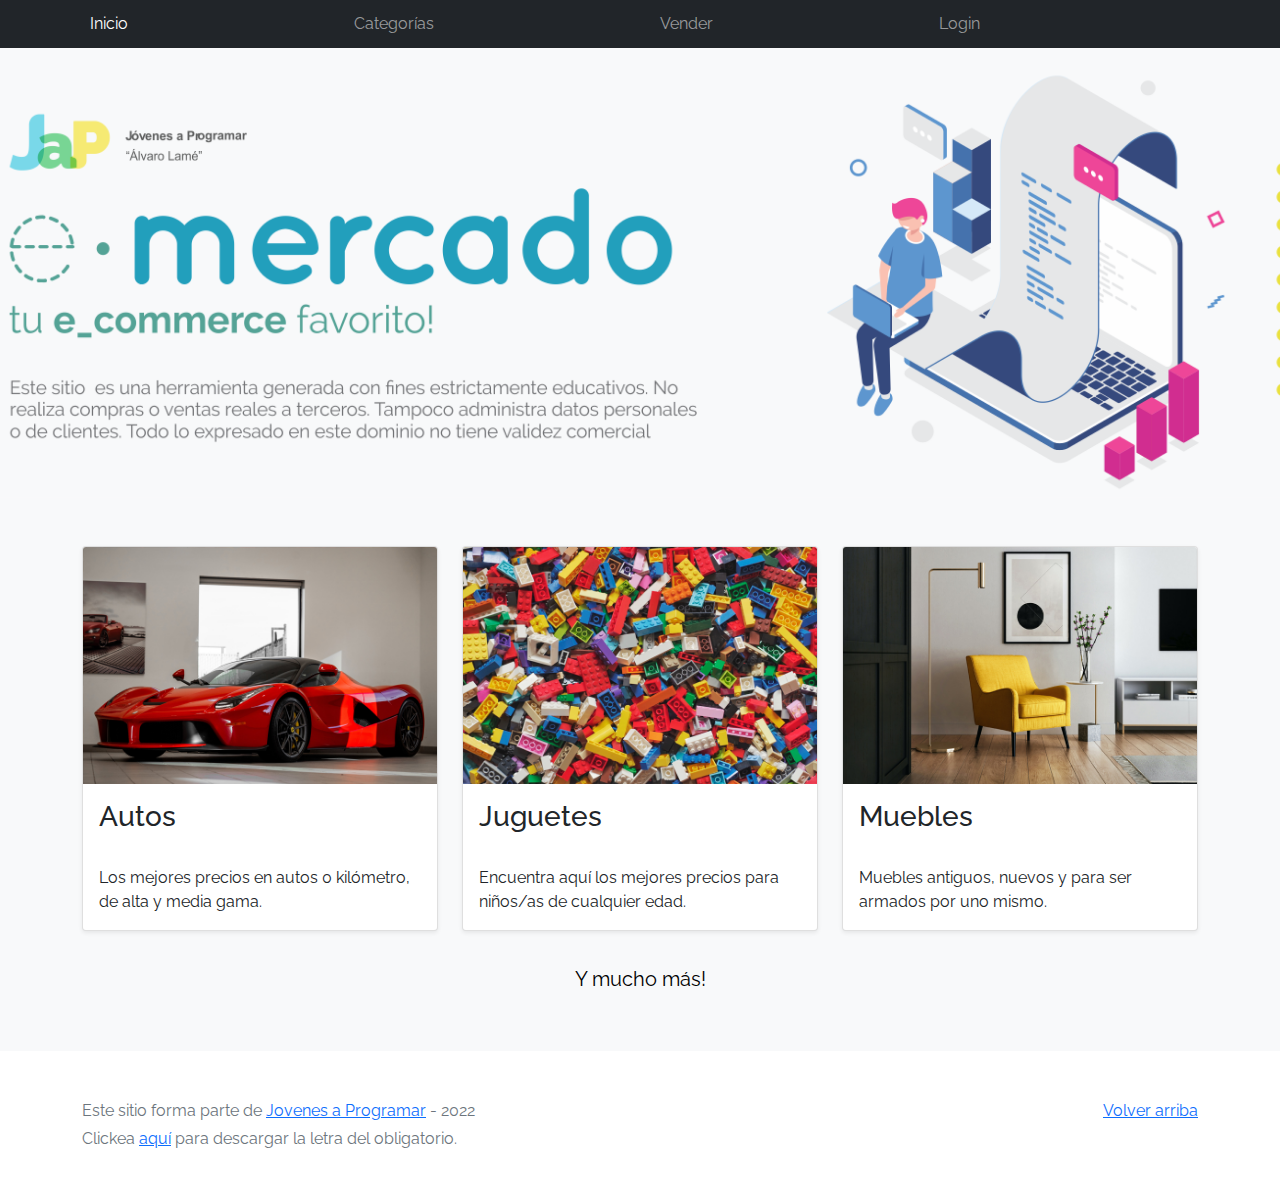
==== index.html @ 1157861d "Agregado de estilos" ====
<!DOCTYPE html>
<html lang="es">

<head>
  <meta http-equiv="Content-Type" content="text/html; charset=UTF-8">
  <meta name="viewport" content="width=device-width, initial-scale=1, shrink-to-fit=no">
  <title>eMercado - Todo lo que busques está aquí</title>

  <link href="https://fonts.googleapis.com/css?family=Raleway:300,300i,400,400i,700,700i,900,900i" rel="stylesheet">
  <link href="css/bootstrap.min.css" rel="stylesheet">
  <link href="css/styles.css" rel="stylesheet">
</head>

<body>
  <nav class="navbar navbar-expand-lg navbar-dark bg-dark p-1">
    <div class="container">
      <button class="navbar-toggler" type="button" data-bs-toggle="collapse" data-bs-target="#navbarNav"
        aria-controls="navbarNav" aria-expanded="false" aria-label="Toggle navigation">
        <span class="navbar-toggler-icon"></span>
      </button>
      <div class="collapse navbar-collapse" id="navbarNav">
        <ul class="navbar-nav w-100 justify-content-between">
          <li class="nav-item">
            <a class="nav-link active" href="index.html">Inicio</a>
          </li>
          <li class="nav-item">
            <a class="nav-link" href="categories.html">Categorías</a>
          </li>
          <li class="nav-item">
            <a class="nav-link" href="sell.html">Vender</a>
          </li>
          <li class="nav-item">
            <a class="nav-link" href="login.html">Login</a>
          </li>
          <li class="nav-item">
          </li>
        </ul>
      </div>
    </div>
  </nav>
  <main>
    <div class="jumbotron text-center"></div>
    <div class="album py-5 bg-light">
      <div class="container">
        <div class="row">
          <div class="col-md-4">
            <div class="card mb-4 shadow-sm custom-card cursor-active" id="autos">
              <img class="bd-placeholder-img card-img-top" src="img/cars_index.jpg"
                alt="Imgagen representativa de la categoría 'Autos'">
              <h3 class="m-3">Autos</h3>
              <div class="card-body">
                <p class="card-text">Los mejores precios en autos 0 kilómetro, de alta y media gama.</p>
              </div>
            </div>
          </div>
          <div class="col-md-4">
            <div class="card mb-4 shadow-sm custom-card cursor-active" id="juguetes">
              <img class="bd-placeholder-img card-img-top" src="img/toys_index.jpg"
                alt="Imgagen representativa de la categoría 'Juguetes'">
              <h3 class="m-3">Juguetes</h3>
              <div class="card-body">
                <p class="card-text">Encuentra aquí los mejores precios para niños/as de cualquier edad.</p>
              </div>
            </div>
          </div>
          <div class="col-md-4">
            <div class="card mb-4 shadow-sm custom-card cursor-active" id="muebles">
              <img class="bd-placeholder-img card-img-top" src="img/furniture_index.jpg"
                alt="Imgagen representativa de la categoría 'Muebles'">
              <h3 class="m-3">Muebles</h3>
              <div class="card-body">
                <p class="card-text">Muebles antiguos, nuevos y para ser armados por uno mismo.</p>
              </div>
            </div>
          </div>
        </div>
        <div class="row">
          <a class="btn btn-light btn-lg btn-block" href="categories.html">Y mucho más!</a>
        </div>
      </div>
    </div>
  </main>
  <footer class="text-muted">
    <div class="container">
      <p class="float-end">
        <a href="#">Volver arriba</a>
      </p>
      <p>Este sitio forma parte de <a href="https://jovenesaprogramar.edu.uy/" target="_blank">Jovenes a Programar</a> -
        2022</p>
      <p>Clickea <a target="_blank" href="Letra.pdf">aquí</a> para descargar la letra del obligatorio.</p>
    </div>
  </footer>
  <script src="js/bootstrap.bundle.min.js"></script>
  <script src="js/index.js"></script>
  <script src="js/init.js"></script>
</body>

</html>
---- css/styles.css ----
.jumbotron,
.card-body,
.container,
.site-header {
  font-family: 'Raleway', serif !important;
}

.jumbotron .display-4 {
  font-weight: bold;
}

nav a {
  text-decoration: none;
}

.bd-placeholder-img {
  font-size: 1.125rem;
  text-anchor: middle;
  -webkit-user-select: none;
  -moz-user-select: none;
  -ms-user-select: none;
  user-select: none;
}

@media (min-width: 768px) {
  .bd-placeholder-img-lg {
    font-size: 3.5rem;
  }
}

.jumbotron {
  height: 50vh;
  padding: 5em inherit;
  margin-bottom: 0;
  background-color: #53C0FB;
  background: url('../img/cover_back.png');
  background-size: cover;
  background-position: center;
  background-repeat: no-repeat;
  color: black;
  font-weight: bold;
}

@media (min-width: 768px) {
  .jumbotron {
    padding-top: 6rem;
    padding-bottom: 6rem;
  }
}

.jumbotron p:last-child {
  margin-bottom: 0;
}

.jumbotron-heading {
  font-weight: 300;
}

.jumbotron .container {
  max-width: 40rem;
  background-color: rgba(255, 255, 255, 0.5);
  border-radius: 10px;
  text-shadow: 1px 1px 2px grey;
}

.jumbotron .lead {
  font-size: 38px;
}

footer {
  padding-top: 3rem;
  padding-bottom: 3rem;
}

footer p {
  margin-bottom: .25rem;
}

.site-header a {
  color: white;
  transition: ease-in-out color .15s;
}

.site-header .dropdown-menu a {
  color: black;
}

.dropzone {
  border: 2px dashed #0087F7;
  border-radius: 5px;
  background: white;
}

.img-fit {
  max-height: 100%;
}

.alert {
  position: fixed;
  top: 80px;
  width: 50%;
  left: 50%;
  transform: translate(-50%, 0);
}

.lds-ring {
  display: inline-block;
  position: relative;
  width: 64px;
  height: 64px;
  top: 50%;
  left: 50%;
}

.cursor-active {
  cursor: pointer;
}

.left {
  float: left;
  padding: 4px;
  background-color: rgba(255, 255, 255, 0.5);
}

.lds-ring div {
  box-sizing: border-box;
  display: block;
  position: absolute;
  width: 51px;
  height: 51px;
  margin: 6px;
  border: 6px solid #fff;
  border-radius: 50%;
  animation: lds-ring 1.2s cubic-bezier(0.5, 0, 0.5, 1) infinite;
  border-color: #fff transparent transparent transparent;
}

.lds-ring div:nth-child(1) {
  animation-delay: -0.45s;
}

.lds-ring div:nth-child(2) {
  animation-delay: -0.3s;
}

.lds-ring div:nth-child(3) {
  animation-delay: -0.15s;
}

@keyframes lds-ring {
  0% {
    transform: rotate(0deg);
  }

  100% {
    transform: rotate(360deg);
  }
}

.signin {
  width: 100%;
  max-width: 330px;
  padding: 15px;
  margin: auto;
}

#spinner-wrapper {
  position: fixed;
  background-color: rgba(0, 0, 0, 0.5);
  width: 100%;
  height: 100%;
  top: 0;
  left: 0;
  z-index: 1021;
  display: none;
}

main {
  min-height: calc(100vh - 210px);
}

a.custom-card,
a.custom-card:hover {
  color: inherit;
  text-decoration: inherit;
}

.checked {
  color: orange;
}

#fieldEmail{
  padding: 1rem;
}

#fieldContrasenia{
  padding: 1rem;
}

#btnLogin{
  margin: 30px;
  margin-top: -15px;
}

#button1{
  margin: 30px;
}

#button2{
  margin: 30px;
}
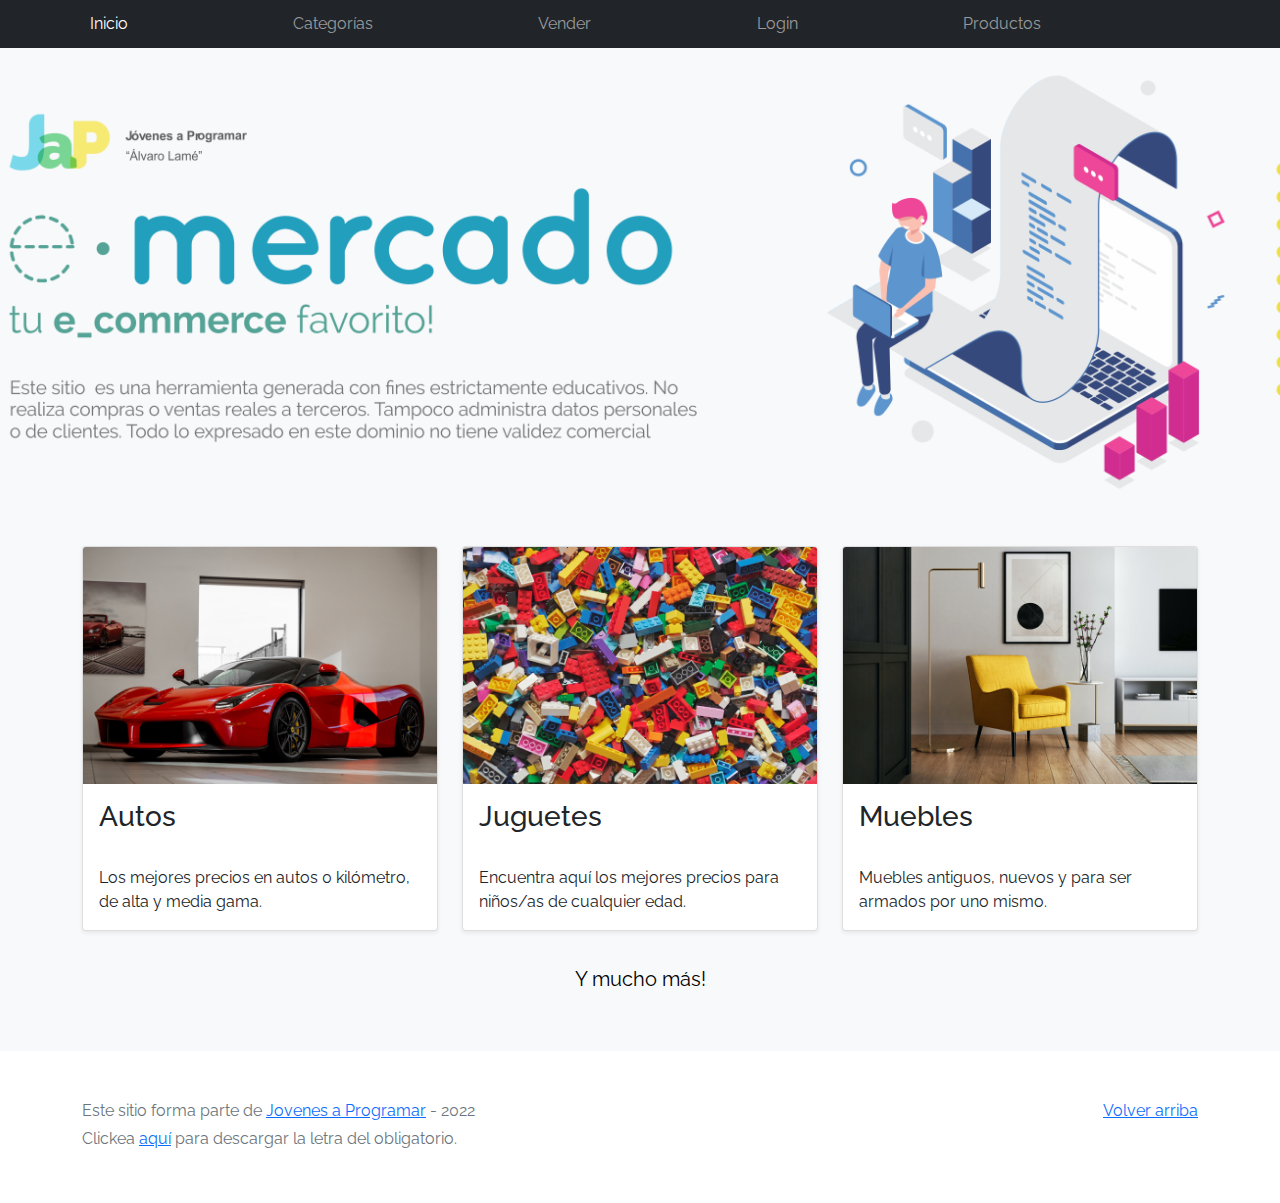
==== commit 670dc7e1: "Listado de productos" ====
--- a/index.html
+++ b/index.html
@@ -31,6 +31,9 @@
           </li>
           <li class="nav-item">
             <a class="nav-link" href="login.html">Login</a>
+          </li>
+          <li class="nav-item">
+            <a class="nav-link" href="products.html">Productos</a>
           </li>
           <li class="nav-item">
           </li>
--- a/css/styles.css
+++ b/css/styles.css
@@ -208,4 +208,8 @@
 
 #button2{
   margin: 30px;
+}
+
+#subtitulo{
+  text-align: center;
 }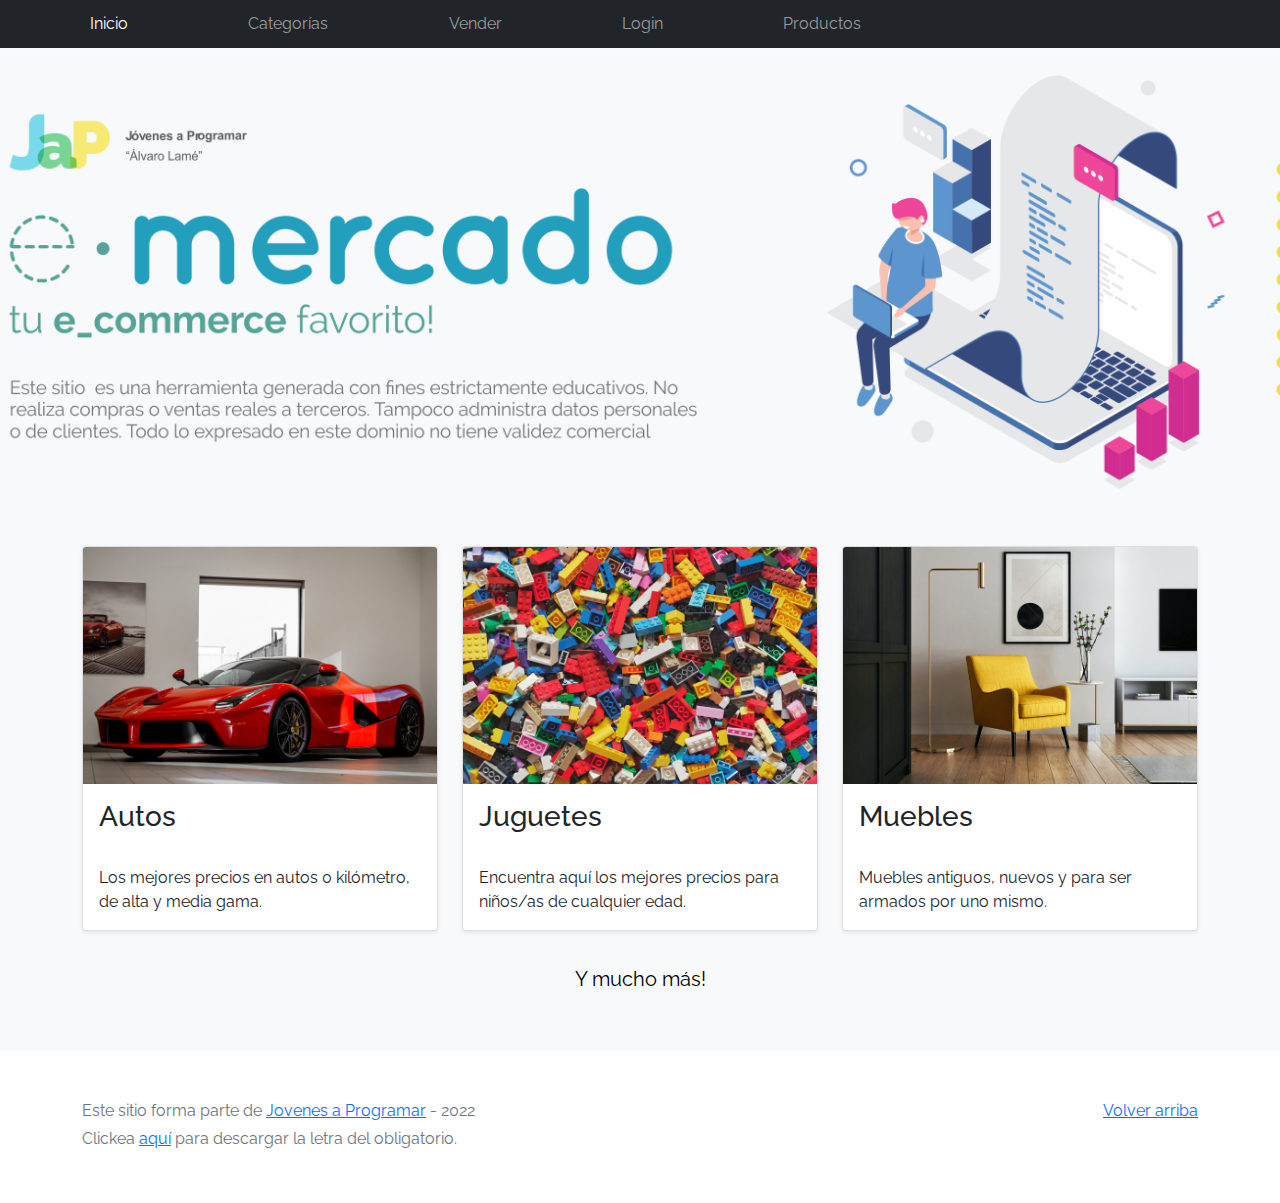
==== commit eced7fac: "Agregado de funcionalidades y correcciones" ====
--- a/index.html
+++ b/index.html
@@ -9,6 +9,7 @@
   <link href="https://fonts.googleapis.com/css?family=Raleway:300,300i,400,400i,700,700i,900,900i" rel="stylesheet">
   <link href="css/bootstrap.min.css" rel="stylesheet">
   <link href="css/styles.css" rel="stylesheet">
+  
 </head>
 
 <body>
@@ -34,6 +35,12 @@
           </li>
           <li class="nav-item">
             <a class="nav-link" href="products.html">Productos</a>
+          </li>
+          <li class="nav-item">
+            <a class="nav-link" href="products.html"></a>
+          </li>
+          <li class="nav-item" id="usrName">
+            
           </li>
           <li class="nav-item">
           </li>
@@ -96,6 +103,7 @@
   <script src="js/bootstrap.bundle.min.js"></script>
   <script src="js/index.js"></script>
   <script src="js/init.js"></script>
+  
 </body>
 
 </html>--- a/css/styles.css
+++ b/css/styles.css
@@ -212,4 +212,9 @@
 
 #subtitulo{
   text-align: center;
+}
+
+.nav-item a{
+  color: white;
+  transition: ease-in-out color .5s;
 }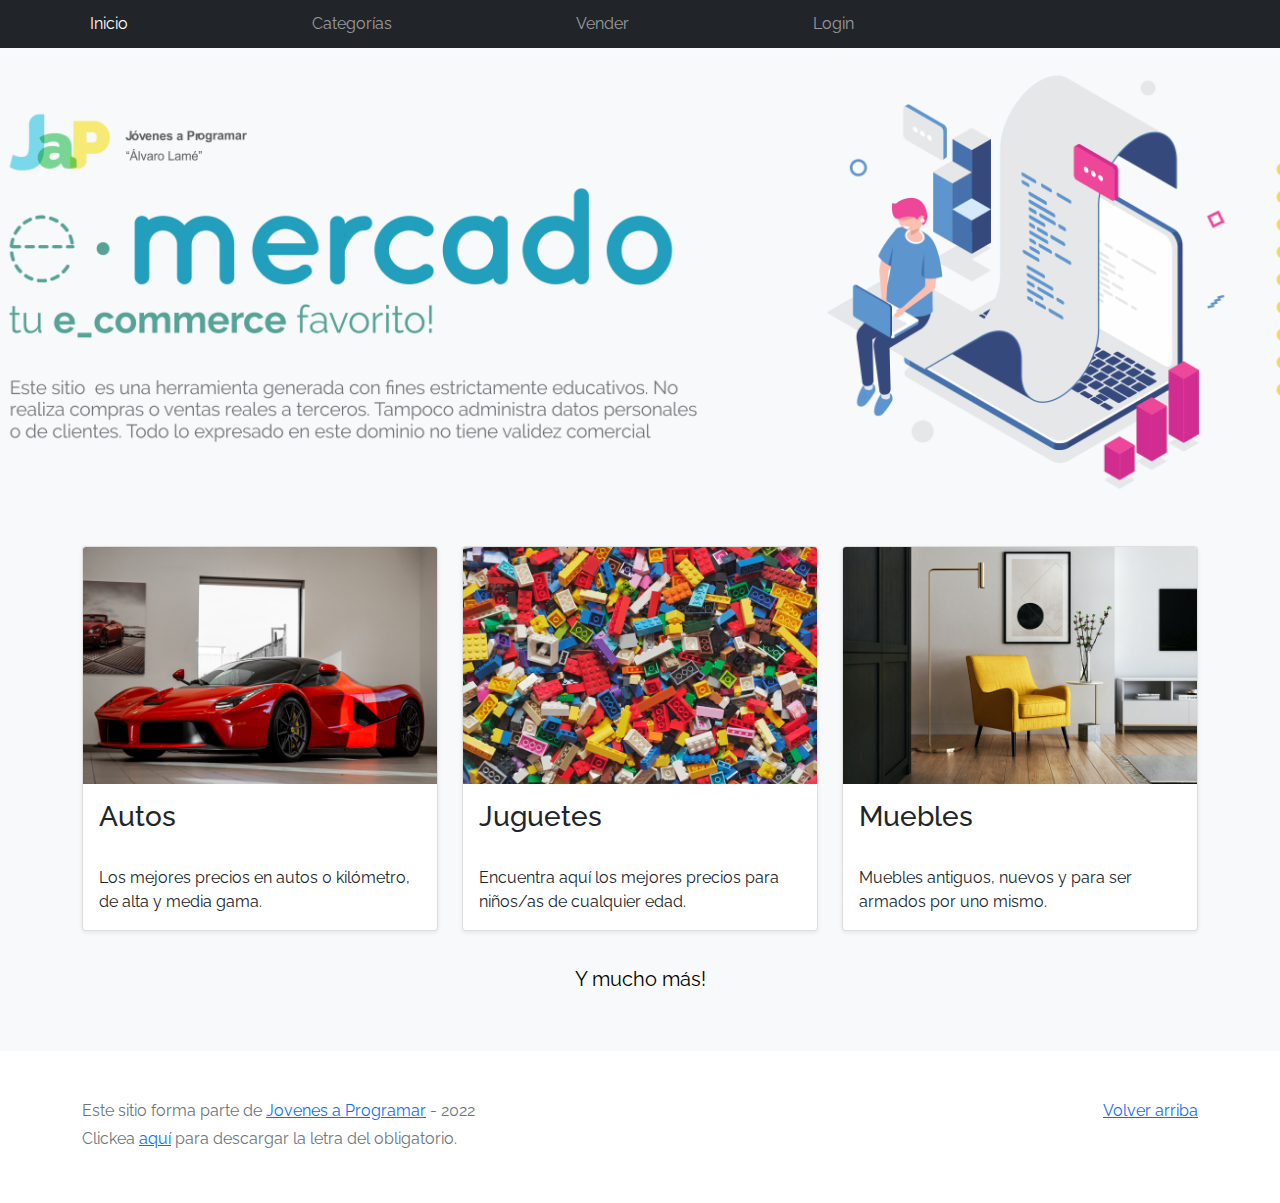
==== commit f4b025fa: "modificacion de header" ====
--- a/index.html
+++ b/index.html
@@ -33,12 +33,9 @@
           <li class="nav-item">
             <a class="nav-link" href="login.html">Login</a>
           </li>
-          <li class="nav-item">
+          <!--<li class="nav-item">
             <a class="nav-link" href="products.html">Productos</a>
-          </li>
-          <li class="nav-item">
-            <a class="nav-link" href="products.html"></a>
-          </li>
+          </li><!-->
           <li class="nav-item" id="usrName">
             
           </li>
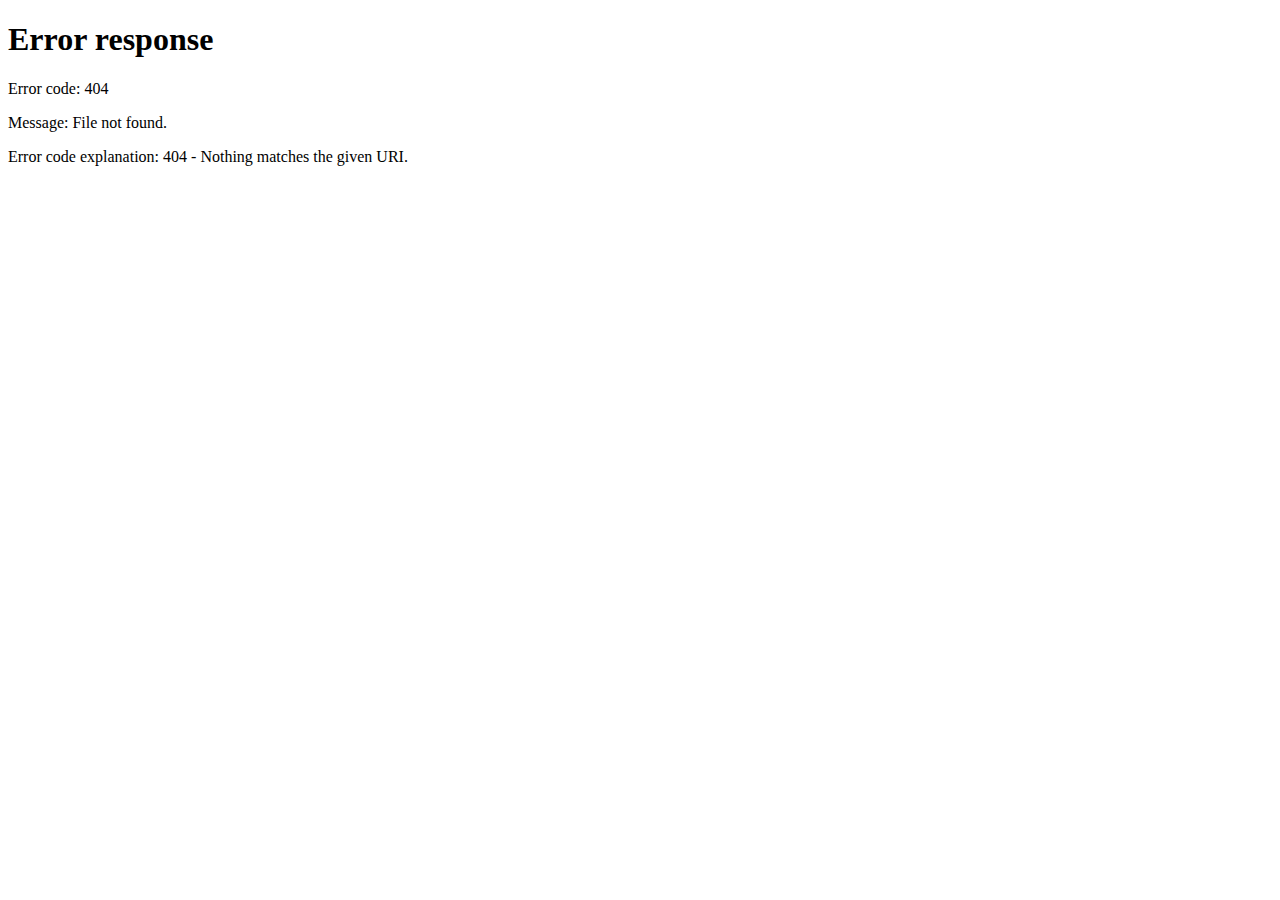
==== commit f72938df: "arreglo de menúes y funcionalidad" ====
--- a/index.html
+++ b/index.html
@@ -30,12 +30,6 @@
           <li class="nav-item">
             <a class="nav-link" href="sell.html">Vender</a>
           </li>
-          <li class="nav-item">
-            <a class="nav-link" href="login.html">Login</a>
-          </li>
-          <!--<li class="nav-item">
-            <a class="nav-link" href="products.html">Productos</a>
-          </li><!-->
           <li class="nav-item" id="usrName">
             
           </li>
--- a/css/styles.css
+++ b/css/styles.css
@@ -217,4 +217,9 @@
 .nav-item a{
   color: white;
   transition: ease-in-out color .5s;
+}
+
+.cuadroBusqueda{
+  margin-top: 8px;
+  margin-bottom: 5px;
 }